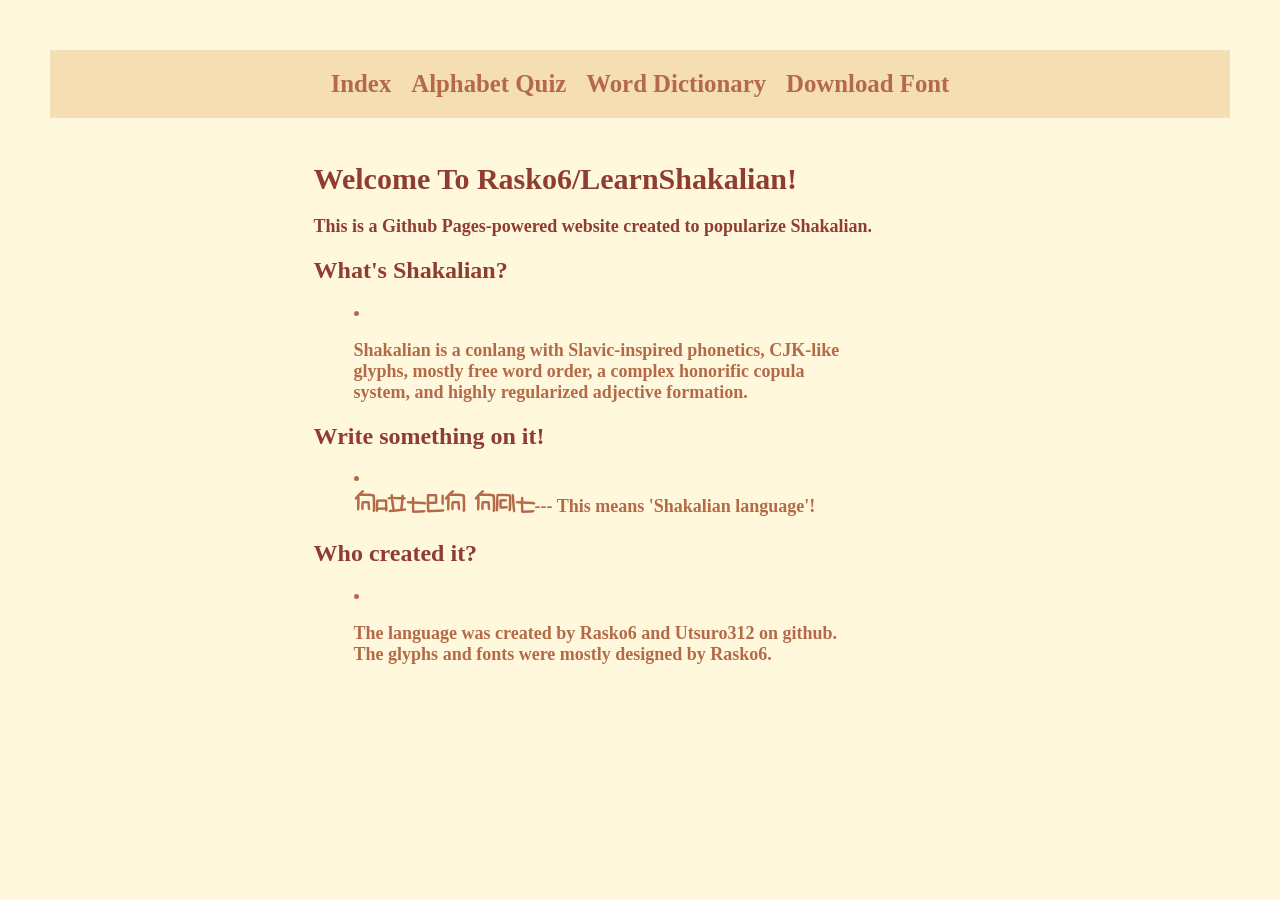
==== index.html @ ac6e5232 "lots of changess" ====
<!DOCTYPE html>
<html>
    <head>
        <meta name="viewport" content="width=device-width, initial-scale=1">
        <link rel="stylesheet" href="stylesheet.css">
    </head>
    <body>
        <nav><a href="index.html">Index</a><a href="quiz.html">Alphabet Quiz</a><a href="dictionary.html">Word Dictionary</a><a href="font.html">Download Font</a></nav>
        <div class="main-wrap">
            <h1>Welcome To Rasko6/LearnShakalian!</h1>
            <p>This is a Github Pages-powered website created to popularize Shakalian.</p>
            <h2>What's Shakalian?</h2>
            <li><p>Shakalian is a conlang with Slavic-inspired phonetics, CJK-like glyphs, mostly free word order, a complex honorific copula system, and highly regularized adjective formation.</p></li>
            <h2>Write something on it!</h2>
            <li><div style="display:table;"><p style="font-family: 'SHAKAL2'; font-size: 30px; font-weight: 700; display:table-cell;">y'KARy yOA</p><p style="display:table-cell;">--- This means 'Shakalian language'!</p></div></li>
            <h2>Who created it?</h2>
            <li><p>The language was created by Rasko6 and Utsuro312 on github. The glyphs and fonts were mostly designed by Rasko6.</p></li>
        </div>
    </body>
</html>
---- stylesheet.css ----
* {box-sizing: border-box;}
body{
  background-color: cornsilk;
  color: #8f3c31; 
  font-family: serif;
  padding: 50px;
  margin: 0;
}
h1{
  font-size: 30px; 
  font-weight: 700;
}
.main-wrap {
  box-sizing: border-box;
  width: 700px;
  max-width: 100%;
  margin-inline: auto;  
  padding: 2%;
  height: max-content;
}
p{
  font-size: 18px; 
  font-weight: 600;
}
@font-face {
  font-family: "SHAKAL";
  src: url("SHAKAL.ttf");
}
@font-face {
  font-family: "SHAKAL2";
  src: url("SHAKAL2.ttf");
}
.downloadlink:hover{
  text-decoration: underline;
  cursor: pointer;
}
nav {
  display: flex;
  flex-wrap: wrap;
  align-items: center;
  justify-content: center;
  gap: 20px;
  padding: 20px;
  background-color: wheat;
}
nav a{
  font-size: 1.55rem;
  text-decoration: none;
  color: #b46a48;
  font-weight: 700;
}
nav a:hover{
  font-size: 1.55rem;
  cursor: pointer;
  text-decoration: underline;
  color: #b46a48;
  transform: translateY(-2px);
  font-weight: 700;
}
li{
  margin-left: 40px;
  width: 500px;
  color: #b46a48;
}
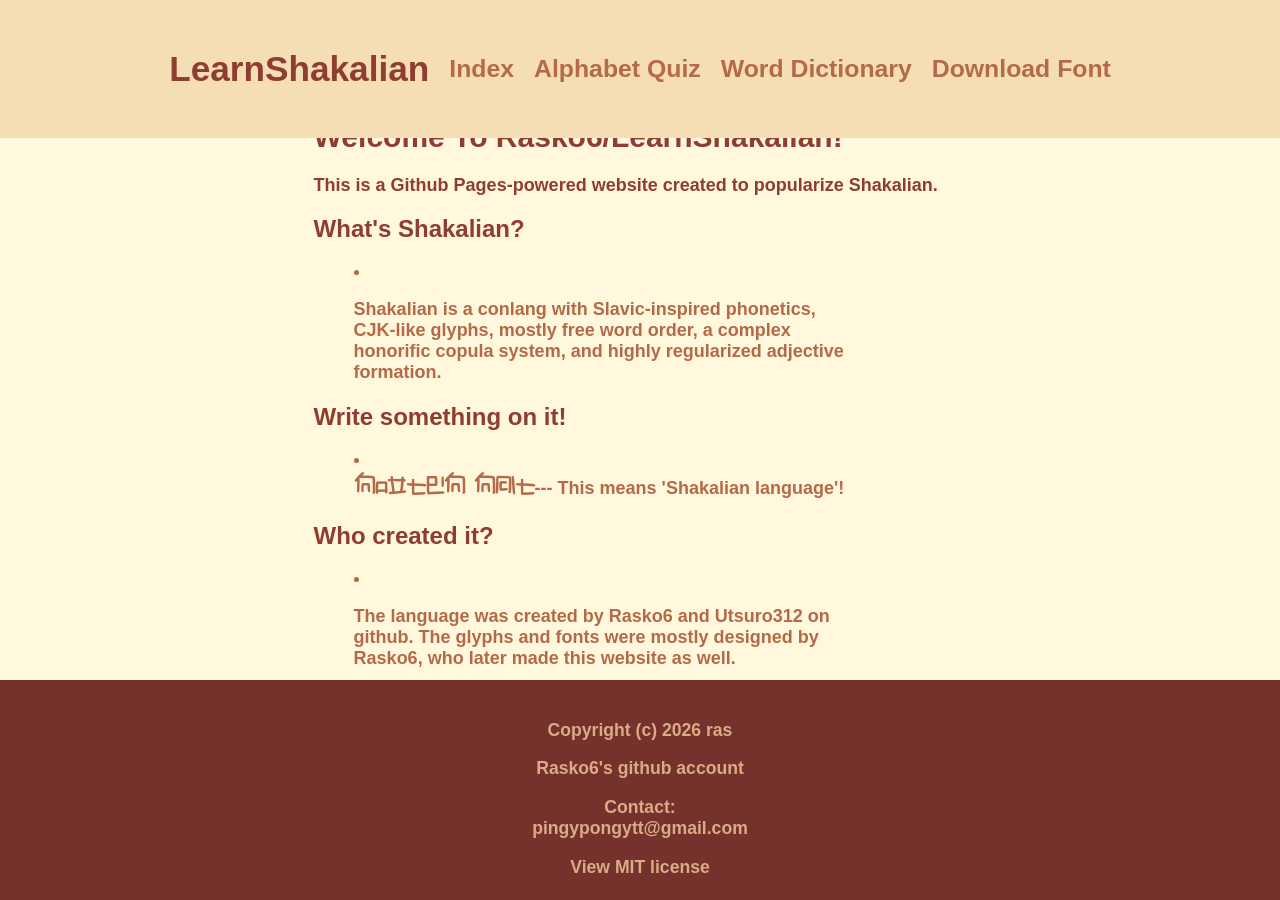
==== commit 3fd9b264: "structure" ====
--- a/index.html
+++ b/index.html
@@ -5,7 +5,7 @@
         <link rel="stylesheet" href="stylesheet.css">
     </head>
     <body>
-        <nav><a href="index.html">Index</a><a href="quiz.html">Alphabet Quiz</a><a href="dictionary.html">Word Dictionary</a><a href="font.html">Download Font</a></nav>
+        <nav><h1>LearnShakalian</h1><a href="index.html">Index</a><a href="quiz.html">Alphabet Quiz</a><a href="dictionary.html">Word Dictionary</a><a href="font.html">Download Font</a></nav>
         <div class="main-wrap">
             <h1>Welcome To Rasko6/LearnShakalian!</h1>
             <p>This is a Github Pages-powered website created to popularize Shakalian.</p>
@@ -14,7 +14,15 @@
             <h2>Write something on it!</h2>
             <li><div style="display:table;"><p style="font-family: 'SHAKAL2'; font-size: 30px; font-weight: 700; display:table-cell;">y'KARy yOA</p><p style="display:table-cell;">--- This means 'Shakalian language'!</p></div></li>
             <h2>Who created it?</h2>
-            <li><p>The language was created by Rasko6 and Utsuro312 on github. The glyphs and fonts were mostly designed by Rasko6.</p></li>
+            <li><p>The language was created by Rasko6 and Utsuro312 on github. The glyphs and fonts were mostly designed by Rasko6, who later made this website as well.</p></li>
         </div>
+        <footer>
+            <div class="thing">
+                <p>Copyright (c) 2026 ras</p>
+                <a href="https://github.com/rasko6">Rasko6's github account</a>
+                <p>Contact: pingypongytt@gmail.com</p>
+                <a href="https://github.com/rasko6/LearnShakalian?tab=MIT-1-ov-file#">View MIT license</a>
+            </div>
+        </footer>
     </body>
 </html>
--- a/stylesheet.css
+++ b/stylesheet.css
@@ -2,9 +2,69 @@
 body{
   background-color: cornsilk;
   color: #8f3c31; 
-  font-family: serif;
+  font-family: sans-serif;
   padding: 50px;
   margin: 0;
+  padding-top: 6%;
+  padding-bottom: 6rem;
+}
+footer {
+  position: fixed;
+  inset: auto 0 0 0;   
+  z-index: 100;
+  box-sizing: border-box;   
+  width: 100%;
+  padding: 1.4rem;
+  padding-bottom: calc(1.4rem + env(safe-area-inset-bottom)); 
+  display: flex;
+  flex-direction: column;
+  align-items: center;
+  gap: 0.5rem;
+  text-align: center;
+  color: #f6dcd2;        
+  background-color: rgb(117, 49, 43);
+}
+.thing {
+  width: 240px;
+  max-width: 100%;
+  margin-inline: auto;
+  text-align: center;
+}
+footer a{
+  font-size: 1.10rem;
+  display: inline-block;
+  text-decoration: none;
+  transition: ease-out 200ms;
+  color: #daab85;
+  font-weight: 700;
+}
+footer p{
+  font-size: 1.10rem;
+  display: inline-block;
+  text-decoration: none;
+  transition: ease-out 200ms;
+  color: #daab85;
+  font-weight: 700;
+}
+footer p:hover{
+  font-size: 1.10rem;
+  display: inline-block;
+  text-decoration: none;
+  transition: ease-out 200ms;
+  color: wheat;
+  font-weight: 700;
+  transform: translateX(-4px);
+  transition: ease-out 200ms;
+}
+footer a:hover{
+  display: inline-block;
+  font-size: 1.10rem;
+  text-decoration: underline;
+  cursor: pointer;
+  color: wheat;
+  font-weight: 700;
+  transform: translateX(-4px);
+  transition: ease-out 200ms;
 }
 h1{
   font-size: 30px; 
@@ -35,18 +95,31 @@
   cursor: pointer;
 }
 nav {
+  position: fixed;
+  inset: 0 0 auto 0;     
+  z-index: 100;
+
   display: flex;
   flex-wrap: wrap;
   align-items: center;
   justify-content: center;
   gap: 20px;
+
+  box-sizing: border-box;
   padding: 20px;
+  padding-top: calc(20px + env(safe-area-inset-top, 0px));
   background-color: wheat;
 }
 nav a{
   font-size: 1.55rem;
   text-decoration: none;
   color: #b46a48;
+  font-weight: 700;
+}
+nav h1{
+  font-size: 2.20rem;
+  text-decoration: none;
+  color: #8f3c31;
   font-weight: 700;
 }
 nav a:hover{
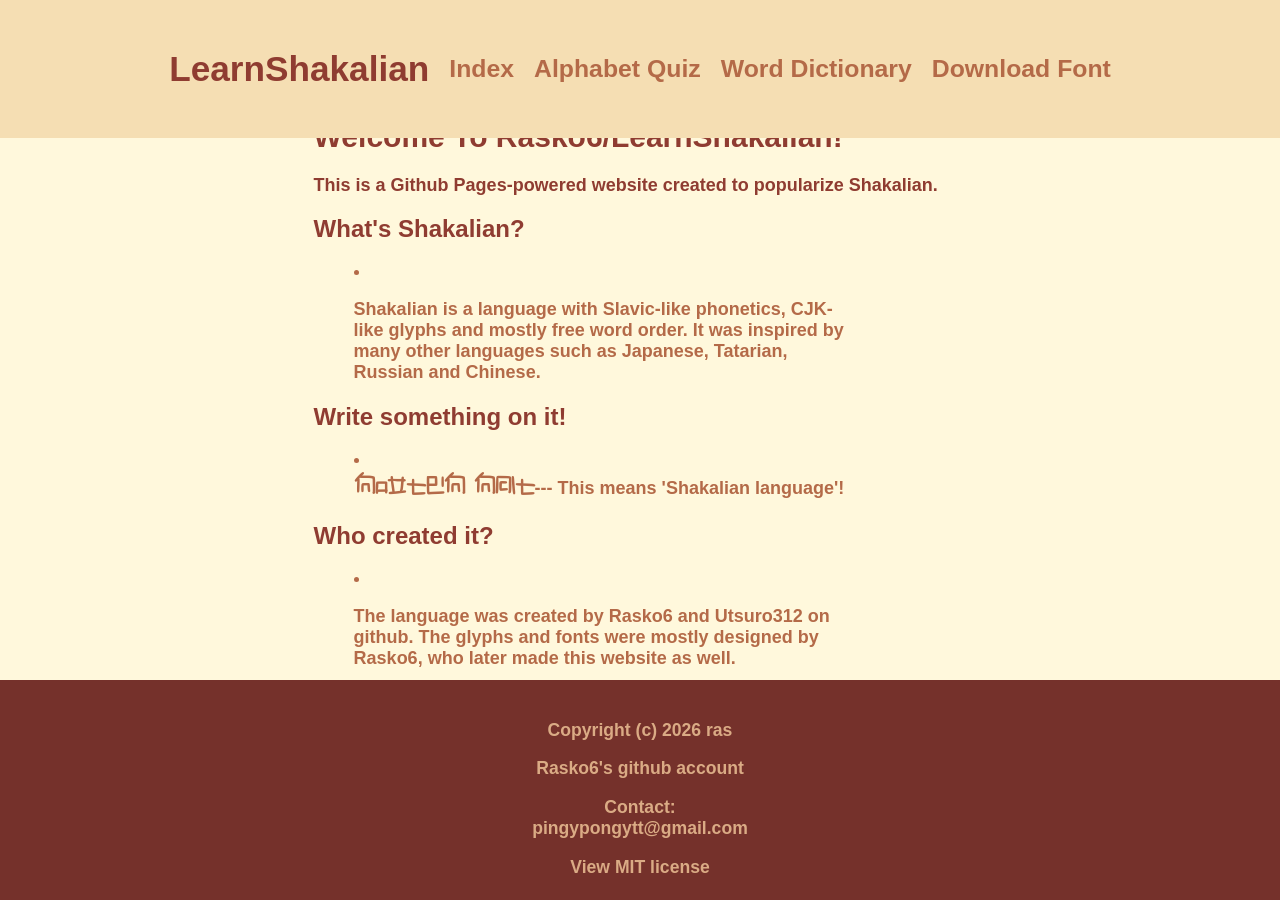
==== commit 976dabff: "change" ====
--- a/index.html
+++ b/index.html
@@ -10,7 +10,7 @@
             <h1>Welcome To Rasko6/LearnShakalian!</h1>
             <p>This is a Github Pages-powered website created to popularize Shakalian.</p>
             <h2>What's Shakalian?</h2>
-            <li><p>Shakalian is a conlang with Slavic-inspired phonetics, CJK-like glyphs, mostly free word order, a complex honorific copula system, and highly regularized adjective formation.</p></li>
+            <li><p>Shakalian is a language with Slavic-like phonetics, CJK-like glyphs and mostly free word order. It was inspired by many other languages such as Japanese, Tatarian, Russian and Chinese.</p></li>
             <h2>Write something on it!</h2>
             <li><div style="display:table;"><p style="font-family: 'SHAKAL2'; font-size: 30px; font-weight: 700; display:table-cell;">y'KARy yOA</p><p style="display:table-cell;">--- This means 'Shakalian language'!</p></div></li>
             <h2>Who created it?</h2>
--- a/stylesheet.css
+++ b/stylesheet.css
@@ -130,6 +130,12 @@
   transform: translateY(-2px);
   font-weight: 700;
 }
+a{
+  font-size: 18px; 
+  font-weight: 600;
+  color: #b46a48;
+  text-decoration: underline;
+}
 li{
   margin-left: 40px;
   width: 500px;
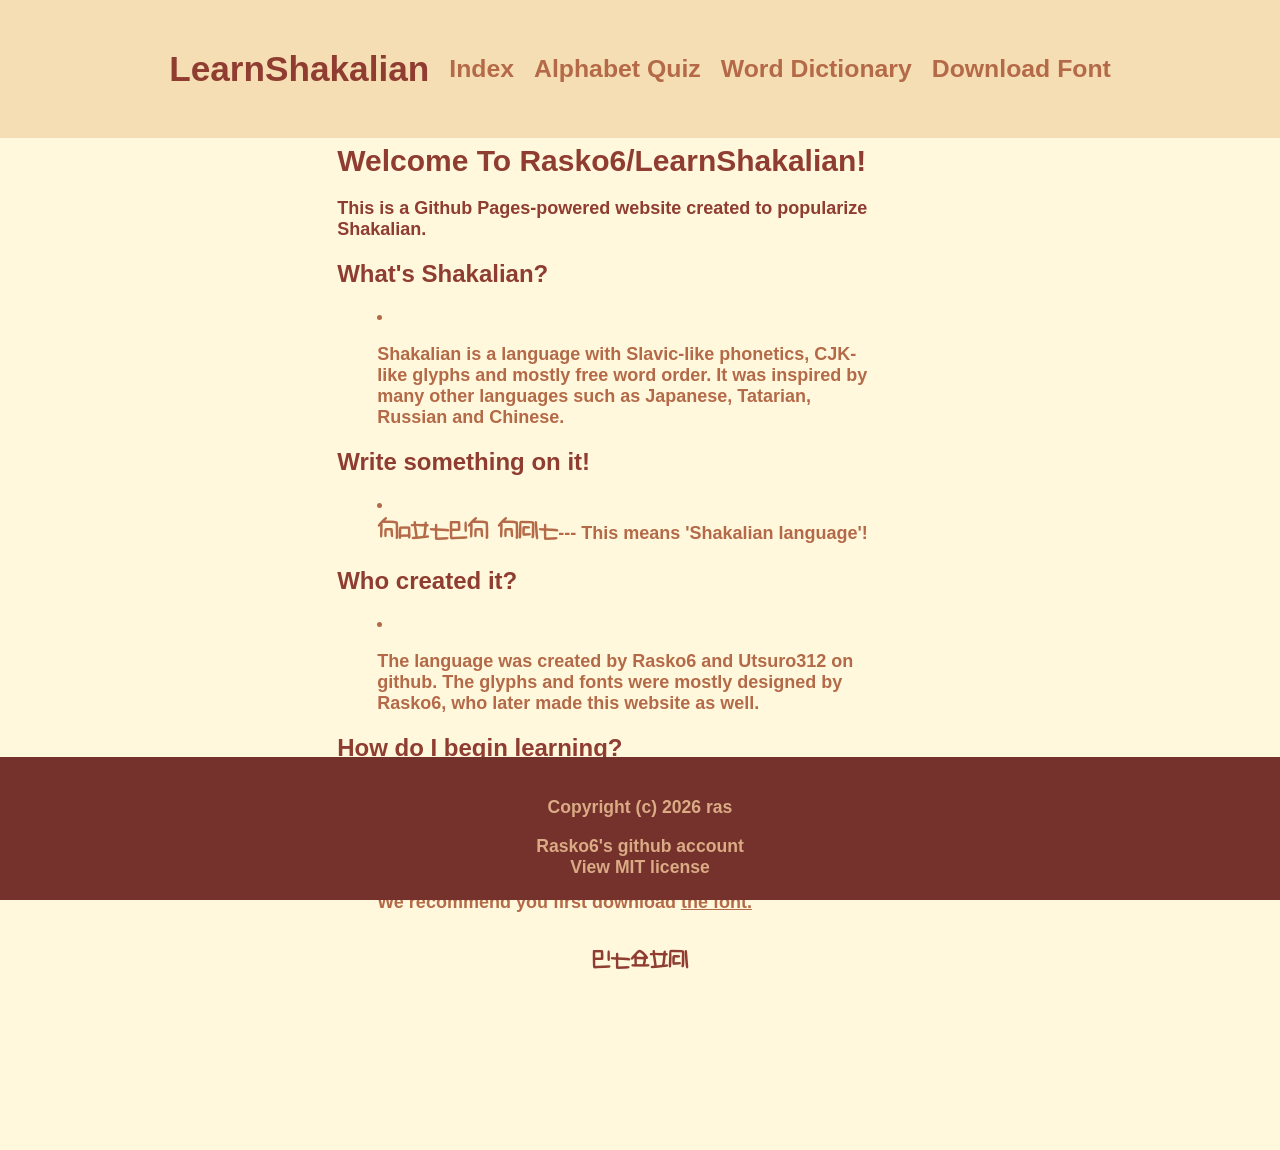
==== commit a52cafaf: "various things" ====
--- a/index.html
+++ b/index.html
@@ -15,12 +15,16 @@
             <li><div style="display:table;"><p style="font-family: 'SHAKAL2'; font-size: 30px; font-weight: 700; display:table-cell;">y'KARy yOA</p><p style="display:table-cell;">--- This means 'Shakalian language'!</p></div></li>
             <h2>Who created it?</h2>
             <li><p>The language was created by Rasko6 and Utsuro312 on github. The glyphs and fonts were mostly designed by Rasko6, who later made this website as well.</p></li>
+            <h2>How do I begin learning?</h2>
+            <li><p>Check the navigation bar, there's a lot of handy links!</p></li>
+            <li><p>We recommend you first download <a href="font.html">the font.</a></p></li>
+            <center><p style="font-family: 'SHAKAL2'; font-size: 30px; font-weight: 700;">RASKO</p></center>
         </div>
         <footer>
             <div class="thing">
                 <p>Copyright (c) 2026 ras</p>
                 <a href="https://github.com/rasko6">Rasko6's github account</a>
-                <p>Contact: pingypongytt@gmail.com</p>
+                <br>
                 <a href="https://github.com/rasko6/LearnShakalian?tab=MIT-1-ov-file#">View MIT license</a>
             </div>
         </footer>
--- a/stylesheet.css
+++ b/stylesheet.css
@@ -20,6 +20,7 @@
   flex-direction: column;
   align-items: center;
   gap: 0.5rem;
+  margin-top: 100%;
   text-align: center;
   color: #f6dcd2;        
   background-color: rgb(117, 49, 43);
@@ -37,6 +38,7 @@
   transition: ease-out 200ms;
   color: #daab85;
   font-weight: 700;
+  transition: ease-out 200ms;
 }
 footer p{
   font-size: 1.10rem;
@@ -44,6 +46,7 @@
   text-decoration: none;
   transition: ease-out 200ms;
   color: #daab85;
+  transition: ease-out 200ms;
   font-weight: 700;
 }
 footer p:hover{
@@ -75,7 +78,7 @@
   width: 700px;
   max-width: 100%;
   margin-inline: auto;  
-  padding: 2%;
+  padding: 4%;
   height: max-content;
 }
 p{
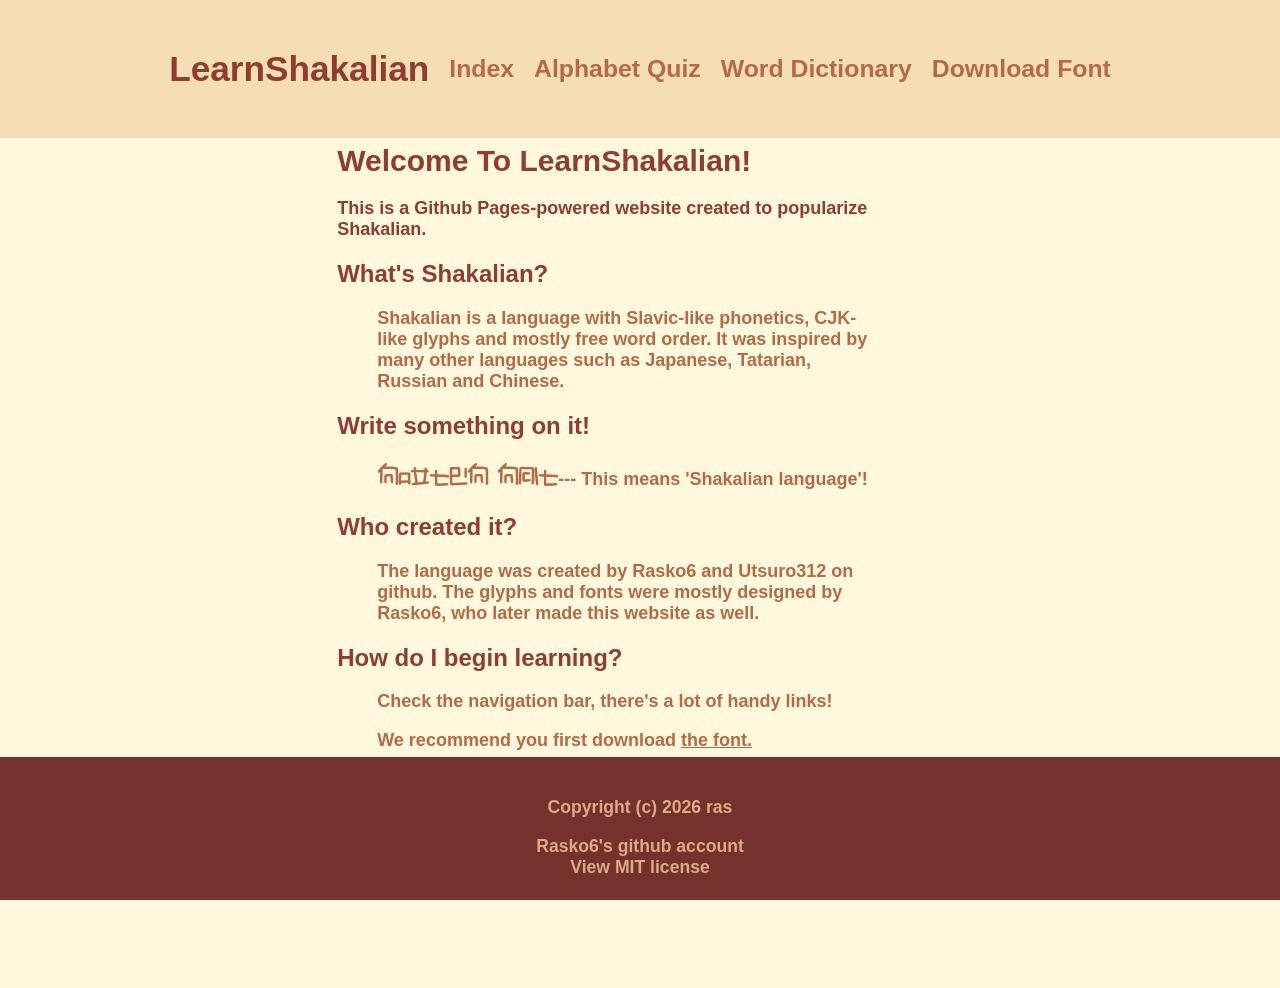
==== commit 645efdee: "stylistic changes" ====
--- a/index.html
+++ b/index.html
@@ -5,9 +5,9 @@
         <link rel="stylesheet" href="stylesheet.css">
     </head>
     <body>
-        <nav><h1>LearnShakalian</h1><a href="index.html">Index</a><a href="quiz.html">Alphabet Quiz</a><a href="dictionary.html">Word Dictionary</a><a href="font.html">Download Font</a></nav>
+        <nav><h1 onclick="window.location.href= 'index.html'">LearnShakalian</h1><a href="index.html">Index</a><a href="quiz.html">Alphabet Quiz</a><a href="dictionary.html">Word Dictionary</a><a href="font.html">Download Font</a></nav>
         <div class="main-wrap">
-            <h1>Welcome To Rasko6/LearnShakalian!</h1>
+            <h1>Welcome To LearnShakalian!</h1>
             <p>This is a Github Pages-powered website created to popularize Shakalian.</p>
             <h2>What's Shakalian?</h2>
             <li><p>Shakalian is a language with Slavic-like phonetics, CJK-like glyphs and mostly free word order. It was inspired by many other languages such as Japanese, Tatarian, Russian and Chinese.</p></li>
--- a/stylesheet.css
+++ b/stylesheet.css
@@ -1,4 +1,5 @@
 * {box-sizing: border-box;}
+
 body{
   background-color: cornsilk;
   color: #8f3c31; 
@@ -8,6 +9,7 @@
   padding-top: 6%;
   padding-bottom: 6rem;
 }
+
 footer {
   position: fixed;
   inset: auto 0 0 0;   
@@ -69,7 +71,12 @@
   transform: translateX(-4px);
   transition: ease-out 200ms;
 }
+nav h1:hover{
+  transform: scale(1.03);
+  transition: ease-out 200ms;
+}
 h1{
+  transition: ease-out 200ms;
   font-size: 30px; 
   font-weight: 700;
 }
@@ -84,6 +91,16 @@
 p{
   font-size: 18px; 
   font-weight: 600;
+}
+li{
+  transition: ease-out 200ms; 
+  list-style: none;
+}  
+li:hover{
+  font-size: 18px; 
+  font-weight: 600;
+  transform: translateX(-4px);
+  transition: ease-out 400ms; 
 }
 @font-face {
   font-family: "SHAKAL";
@@ -112,6 +129,7 @@
   padding: 20px;
   padding-top: calc(20px + env(safe-area-inset-top, 0px));
   background-color: wheat;
+
 }
 nav a{
   font-size: 1.55rem;
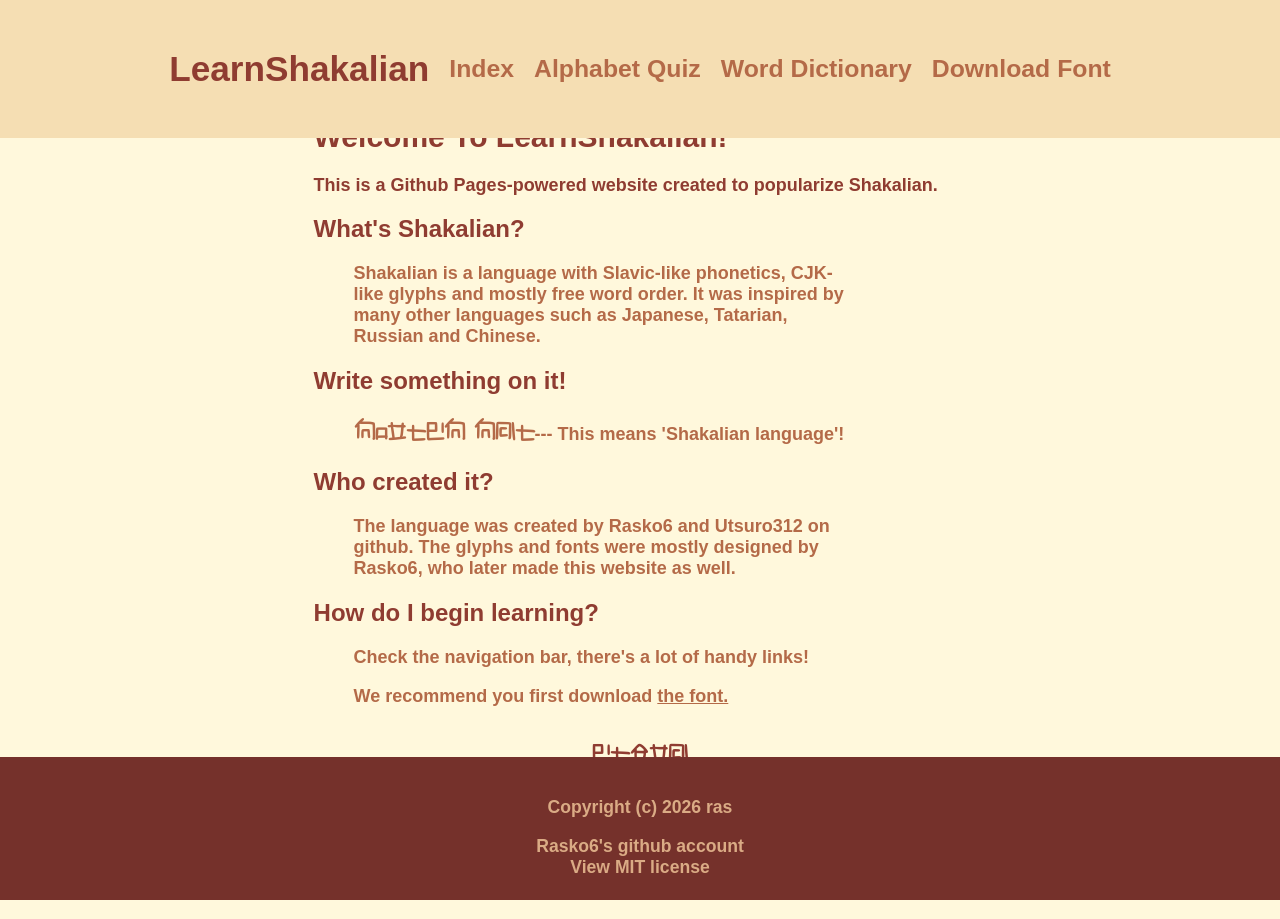
==== commit ce4dd9ff: "lorem ipsum" ====
--- a/index.html
+++ b/index.html
@@ -12,13 +12,13 @@
             <h2>What's Shakalian?</h2>
             <li><p>Shakalian is a language with Slavic-like phonetics, CJK-like glyphs and mostly free word order. It was inspired by many other languages such as Japanese, Tatarian, Russian and Chinese.</p></li>
             <h2>Write something on it!</h2>
-            <li><div style="display:table;"><p style="font-family: 'SHAKAL2'; font-size: 30px; font-weight: 700; display:table-cell;">y'KARy yOA</p><p style="display:table-cell;">--- This means 'Shakalian language'!</p></div></li>
+            <li><div style="display:table;"><p style="font-family: 'SHAKAL2'; font-size: 30px; font-weight: 600; display:table-cell;">y'KARy yOA</p><p style="display:table-cell;">--- This means 'Shakalian language'!</p></div></li>
             <h2>Who created it?</h2>
             <li><p>The language was created by Rasko6 and Utsuro312 on github. The glyphs and fonts were mostly designed by Rasko6, who later made this website as well.</p></li>
             <h2>How do I begin learning?</h2>
             <li><p>Check the navigation bar, there's a lot of handy links!</p></li>
             <li><p>We recommend you first download <a href="font.html">the font.</a></p></li>
-            <center><p style="font-family: 'SHAKAL2'; font-size: 30px; font-weight: 700;">RASKO</p></center>
+            <center><p style="font-family: 'SHAKAL2'; font-size: 30px; font-weight: 600;">RASKO</p></center>
         </div>
         <footer>
             <div class="thing">
--- a/stylesheet.css
+++ b/stylesheet.css
@@ -9,22 +9,20 @@
   padding-top: 6%;
   padding-bottom: 6rem;
 }
-
 footer {
   position: fixed;
-  inset: auto 0 0 0;   
+  inset: auto 0 0 0;
   z-index: 100;
-  box-sizing: border-box;   
+  box-sizing: border-box;
   width: 100%;
   padding: 1.4rem;
-  padding-bottom: calc(1.4rem + env(safe-area-inset-bottom)); 
+  padding-bottom: calc(1.4rem + env(safe-area-inset-bottom));
   display: flex;
   flex-direction: column;
   align-items: center;
   gap: 0.5rem;
-  margin-top: 100%;
   text-align: center;
-  color: #f6dcd2;        
+  color: #f6dcd2;
   background-color: rgb(117, 49, 43);
 }
 .thing {
@@ -85,7 +83,7 @@
   width: 700px;
   max-width: 100%;
   margin-inline: auto;  
-  padding: 4%;
+  padding: 2%;
   height: max-content;
 }
 p{
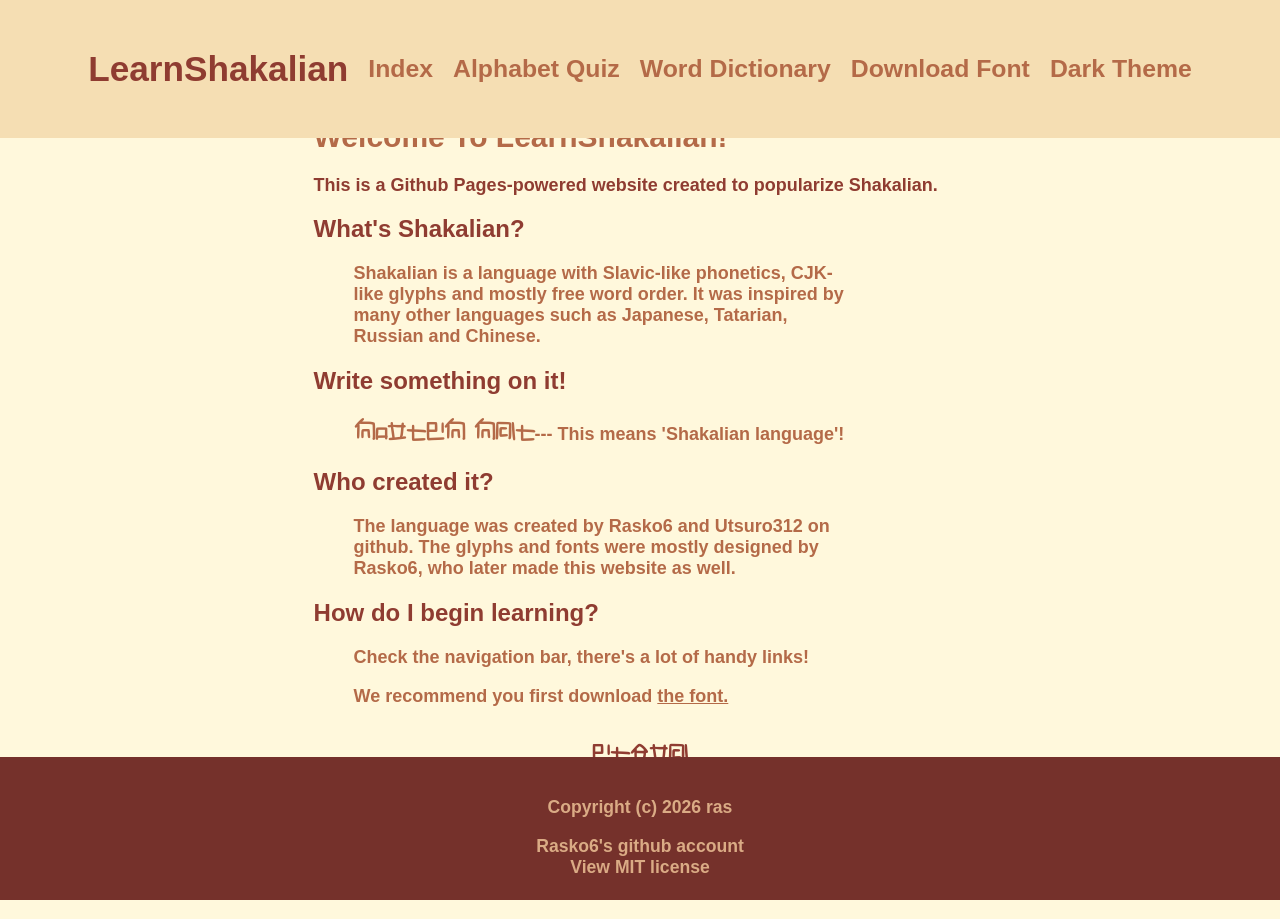
==== commit 488ca3b0: "lazy dark theme" ====
--- a/index.html
+++ b/index.html
@@ -2,10 +2,10 @@
 <html>
     <head>
         <meta name="viewport" content="width=device-width, initial-scale=1">
-        <link rel="stylesheet" href="stylesheet.css">
+        <link id="themee" rel="stylesheet" href="stylesheet.css">
     </head>
     <body>
-        <nav><h1 onclick="window.location.href= 'index.html'">LearnShakalian</h1><a href="index.html">Index</a><a href="quiz.html">Alphabet Quiz</a><a href="dictionary.html">Word Dictionary</a><a href="font.html">Download Font</a></nav>
+        <nav><h1 onclick="window.location.href= 'index.html'">LearnShakalian</h1><a href="index.html">Index</a><a href="quiz.html">Alphabet Quiz</a><a href="dictionary.html">Word Dictionary</a><a href="font.html">Download Font</a><a id="themeChange" onclick="sdfsdf()">Dark Theme</a></nav>
         <div class="main-wrap">
             <h1>Welcome To LearnShakalian!</h1>
             <p>This is a Github Pages-powered website created to popularize Shakalian.</p>
@@ -18,7 +18,7 @@
             <h2>How do I begin learning?</h2>
             <li><p>Check the navigation bar, there's a lot of handy links!</p></li>
             <li><p>We recommend you first download <a href="font.html">the font.</a></p></li>
-            <center><p style="font-family: 'SHAKAL2'; font-size: 30px; font-weight: 600;">RASKO</p></center>
+            <center><p style="font-family: 'SHAKAL2'; font-size: 30px; font-weight: 600;" class="FadeIn wow">RASKO</p></center>
         </div>
         <footer>
             <div class="thing">
@@ -28,5 +28,6 @@
                 <a href="https://github.com/rasko6/LearnShakalian?tab=MIT-1-ov-file#">View MIT license</a>
             </div>
         </footer>
+        <script src="script.js"></script>
     </body>
 </html>
--- a/stylesheet.css
+++ b/stylesheet.css
@@ -8,6 +8,83 @@
   margin: 0;
   padding-top: 6%;
   padding-bottom: 6rem;
+}
+h1{
+  color: #b46a48;
+}
+body.dark-theme{
+  background-color: #212224;
+  color: #eff1f1; 
+  font-family: sans-serif;
+  padding: 50px;
+  margin: 0;
+  padding-top: 6%;
+  padding-bottom: 6rem;
+}
+#quiz {
+  display: flex;
+  flex-wrap: wrap;
+  justify-content: flex-start;
+  gap: 38px;
+  margin: 50px;
+  max-width: 800px;
+}
+.card {
+  flex: 0 0 70px;
+  height: 70px;
+  background-color: #b46a48;
+  border-radius: 15px;
+  transition: ease-out 250ms;
+}
+button{
+  width: 120px;
+  border: none;
+  border-radius: 15px;
+  height: 40px;
+  color: #f6dcd2; 
+  box-shadow: 3px 4px #8f3c31;
+  font-size: large;
+  font-family: sans-serif;
+  transition: ease-out 250ms;
+  background-color: #b46a48;
+}
+button:hover{
+  width: 120px;
+  border: none;
+  border-radius: 15px;
+  height: 40px;
+  color: #f6dcd2; 
+  transition: ease-out 250ms;
+  transform: scale(1.1);
+  box-shadow: 3px 4px #8f3c31;
+  font-size: large;
+  font-family: sans-serif;
+  background-color: #af6644;
+}
+.card:hover{
+  width: 70px;
+  height: 70px;
+  background-color: #a5573f;
+  border-radius: 15px;
+  transform: translateY(-3px);
+  transition: ease-out 300ms;
+}
+.card input{
+  position: relative;
+  width: 40px;
+  margin-left: 15px;
+  height: 40;
+  margin-top: 20px;
+}
+.card h1{
+  margin: auto;
+  font-weight: 300;
+  margin-top: 14px;
+  text-align: center;
+  user-select: none;
+  color: aliceblue;
+  font-family: "SHAKAL-FINAL";
+  font-size: 40px;
 }
 footer {
   position: fixed;
@@ -104,10 +181,17 @@
   font-family: "SHAKAL";
   src: url("SHAKAL.ttf");
 }
+
 @font-face {
   font-family: "SHAKAL2";
   src: url("SHAKAL2.ttf");
 }
+
+@font-face {
+  font-family: "SHAKAL-FINAL";
+  src: url("shakalll.ttf");
+}
+
 .downloadlink:hover{
   text-decoration: underline;
   cursor: pointer;
@@ -116,18 +200,15 @@
   position: fixed;
   inset: 0 0 auto 0;     
   z-index: 100;
-
   display: flex;
   flex-wrap: wrap;
   align-items: center;
   justify-content: center;
   gap: 20px;
-
   box-sizing: border-box;
   padding: 20px;
   padding-top: calc(20px + env(safe-area-inset-top, 0px));
   background-color: wheat;
-
 }
 nav a{
   font-size: 1.55rem;
